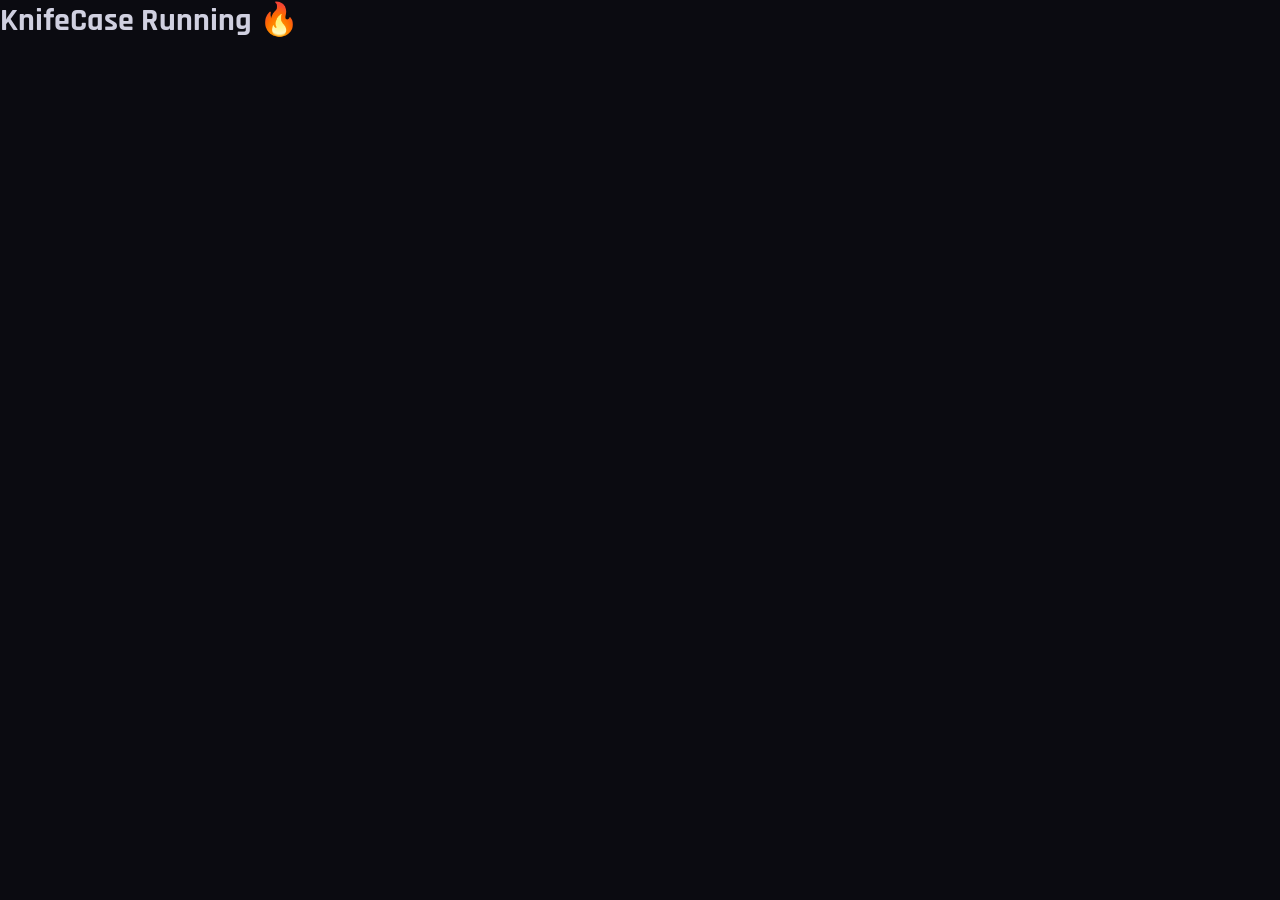
==== index.html @ 27538eef "Update website to include a running indicator and Firebase integration Modify index.html to add a ru" ====
<!DOCTYPE html>
<html lang="en">
<head>
  <meta charset="UTF-8" />
  <meta name="viewport" content="width=device-width, initial-scale=1.0" />
  <title>KnifeCase</title>
  <link rel="icon" type="image/svg+xml" href="favicon.svg" />
  <link rel="stylesheet" href="style.css" />
  <link href="https://fonts.googleapis.com/css2?family=Rajdhani:wght@500;600;700&family=Orbitron:wght@400;700;900&display=swap" rel="stylesheet" />
</head>
<body>

<h1>KnifeCase Running 🔥</h1>

<!-- YOUR SITE CONTENT (shortened for now just to test console) -->

<!-- WIN MODAL -->
<div id="win-modal" class="modal hidden">
  <div class="modal-backdrop" onclick="closeModal()"></div>
  <div class="modal-card">
    <div class="modal-glow" id="modal-glow"></div>
    <div class="modal-win-label">YOU WON!</div>
    <img id="win-img" src="" alt="" class="modal-knife" />
    <div id="win-name" class="modal-name"></div>
    <div id="win-badge" class="rarity-badge modal-badge"></div>
    <div id="win-coins" class="modal-coins"></div>
    <div id="win-keys-left" class="modal-keys-left"></div>
    <button class="btn-claim" onclick="closeModal()">CLAIM ITEM</button>
  </div>
</div>

<!-- NORMAL SCRIPT -->
<script src="script.js"></script>

<!-- 🔥 FIREBASE + DEBUG -->
<script type="module">
  console.log("🔥 Firebase script running");

  import { initializeApp } from "https://www.gstatic.com/firebasejs/12.11.0/firebase-app.js";
  import { getFirestore, collection, addDoc } 
  from "https://www.gstatic.com/firebasejs/12.11.0/firebase-firestore.js";

  const firebaseConfig = {
    apiKey: "AIzaSyDEQf0TrDG7QtM96HfpcOrtFbFibFCaK3o",
    authDomain: "case-clash.firebaseapp.com",
    projectId: "case-clash",
    storageBucket: "case-clash.firebasestorage.app",
    messagingSenderId: "251214048625",
    appId: "1:251214048625:web:1f32ab6cbe8ab45f8adad0"
  };

  const app = initializeApp(firebaseConfig);
  const db = getFirestore(app);

  async function testWrite() {
    try {
      const docRef = await addDoc(collection(db, "battles"), {
        name: "Test Battle",
        created: Date.now()
      });
      console.log("🔥 Battle created:", docRef.id);
    } catch (e) {
      console.error("❌ Error:", e);
    }
  }

  testWrite();
</script>

</body>
</html>
---- style.css ----
:root {
  --bg: #0b0b11;
  --bg2: #13131e;
  --bg3: #1c1c2a;
  --border: rgba(255,255,255,0.07);
  --border2: rgba(255,255,255,0.13);
  --gold: #f0c040;
  --red: #e03535;
  --red2: #ff5050;
  --text: #d0d0e0;
  --dim: #606075;
  --c-common: #9a9aaa;
  --c-uncommon: #4cba50;
  --c-rare: #3a8fef;
  --c-epic: #a040d0;
  --c-legendary: #f0c040;
  --c-mythical: #00cce0;
  --c-celestial: #c084fc;
}
* { margin:0; padding:0; box-sizing:border-box; }
body { background:var(--bg); color:var(--text); font-family:'Rajdhani',sans-serif; min-height:100vh; overflow-x:hidden; }
.hidden { display:none !important; }

/* ══ AUTH ══ */
.auth-screen {
  min-height:100vh; display:flex; align-items:center; justify-content:center;
  background: radial-gradient(ellipse 80% 60% at 20% 60%, rgba(224,53,53,0.12) 0%, transparent 60%),
              radial-gradient(ellipse 60% 50% at 80% 30%, rgba(240,192,64,0.1) 0%, transparent 55%),
              var(--bg);
}
.auth-box {
  width:100%; max-width:420px; margin:24px;
  background:var(--bg2); border:1px solid var(--border2); border-radius:20px;
  padding:40px 36px; box-shadow:0 0 80px rgba(0,0,0,0.5);
}
.auth-logo { width:160px; max-width:70%; height:auto; display:block; margin:0 auto 28px; filter:drop-shadow(0 0 16px rgba(240,192,64,0.4)); }
.auth-tabs { display:flex; background:var(--bg); border-radius:10px; padding:4px; margin-bottom:28px; }
.atab {
  flex:1; padding:10px; border:none; background:transparent; color:var(--dim);
  font-family:'Orbitron',sans-serif; font-size:12px; font-weight:700; letter-spacing:1.5px;
  cursor:pointer; border-radius:8px; transition:all .2s;
}
.atab.active { background:linear-gradient(135deg,var(--red),#ff6030); color:#fff; box-shadow:0 2px 12px rgba(224,53,53,0.35); }
.aform { display:flex; flex-direction:column; gap:16px; }
.aform.hidden { display:none !important; }
.field { display:flex; flex-direction:column; gap:6px; }
.field label { font-size:11px; font-weight:700; color:var(--dim); letter-spacing:2px; }
.field input {
  padding:12px 14px; background:var(--bg); border:1px solid var(--border2); border-radius:10px;
  color:var(--text); font-family:'Rajdhani',sans-serif; font-size:16px; outline:none; transition:border-color .2s;
}
.field input:focus { border-color:var(--gold); }
.aerr { color:var(--red2); font-size:13px; font-weight:600; min-height:16px; text-align:center; }
.btn-auth {
  padding:14px; background:linear-gradient(135deg,var(--red),#ff6030); color:#fff; border:none;
  border-radius:10px; font-family:'Orbitron',sans-serif; font-size:13px; font-weight:700;
  letter-spacing:2px; cursor:pointer; transition:all .2s; box-shadow:0 3px 16px rgba(224,53,53,0.3);
}
.btn-auth:hover { transform:translateY(-2px); box-shadow:0 5px 24px rgba(224,53,53,0.5); }
.anote { text-align:center; color:var(--gold); font-size:13px; font-weight:600; }

/* ══ NAVBAR ══ */
.navbar {
  position:sticky; top:0; z-index:200; display:flex; align-items:center;
  justify-content:space-between; padding:0 24px; height:60px;
  background:rgba(11,11,17,0.97); backdrop-filter:blur(12px);
  border-bottom:1px solid var(--border2);
}
.nav-logo { height:40px; filter:drop-shadow(0 0 8px rgba(240,192,64,0.25)); }
.nav-tabs { display:flex; gap:4px; }
.ntab {
  padding:8px 18px; border:none; background:transparent; color:var(--dim);
  font-family:'Orbitron',sans-serif; font-size:11px; font-weight:700; letter-spacing:1.5px;
  cursor:pointer; border-radius:8px; transition:all .2s; border:1px solid transparent;
}
.ntab.active { background:var(--bg3); color:var(--text); border-color:var(--border2); }
.ntab:hover:not(.active) { color:var(--text); }
.nav-right { display:flex; align-items:center; gap:14px; }
.keys-badge {
  display:flex; align-items:center; gap:6px; background:var(--bg3);
  border:1px solid rgba(240,192,64,0.25); border-radius:10px; padding:6px 14px;
}
.kb-icon { font-size:16px; }
#keys-count { font-family:'Orbitron',sans-serif; font-size:18px; font-weight:900; color:var(--gold); min-width:24px; }
.kb-label { font-size:10px; font-weight:700; color:var(--dim); letter-spacing:2px; }
.user-badge { display:flex; align-items:center; gap:6px; color:var(--dim); font-size:14px; font-weight:600; }
.btn-logout {
  padding:6px 14px; background:transparent; border:1px solid var(--border2);
  color:var(--dim); border-radius:8px; font-family:'Rajdhani',sans-serif;
  font-size:13px; font-weight:700; cursor:pointer; letter-spacing:1px; transition:all .2s;
}
.btn-logout:hover { border-color:var(--red); color:var(--red); }

/* ══ TAB CONTENT ══ */
.gtab { max-width:1100px; margin:0 auto; padding:32px 24px 80px; }

/* ── CASE HERO ── */
.case-hero { display:flex; align-items:center; gap:40px; padding:24px 0 28px; }
.case-hero-img-wrap { position:relative; flex-shrink:0; }
.case-hero-img { width:150px; height:150px; object-fit:contain; filter:drop-shadow(0 0 24px rgba(240,192,64,0.35)); animation:heroFloat 4s ease-in-out infinite; }
@keyframes heroFloat { 0%,100%{transform:translateY(0)} 50%{transform:translateY(-10px)} }
.case-hero-glow { position:absolute; inset:-20px; border-radius:50%; background:radial-gradient(ellipse, rgba(240,192,64,0.18), transparent 70%); pointer-events:none; }
.case-hero-title {
  font-family:'Orbitron',sans-serif; font-size:clamp(28px,5vw,52px); font-weight:900;
  background:linear-gradient(135deg,#fff 0%,var(--gold) 60%,var(--red) 100%);
  -webkit-background-clip:text; -webkit-text-fill-color:transparent; background-clip:text;
  letter-spacing:4px; line-height:1;
}
.case-hero-sub { color:var(--dim); font-size:16px; font-weight:600; margin:8px 0 12px; letter-spacing:1px; }
.case-hero-cost { display:inline-flex; align-items:center; gap:8px; color:var(--gold); font-family:'Orbitron',sans-serif; font-size:14px; font-weight:700; }

/* ── REEL ── */
.reel-section { margin-bottom:36px; }
.reel-frame {
  position:relative; height:178px; background:#07070e;
  border:1px solid var(--border2); border-radius:14px; overflow:hidden;
}
.reel-center-line {
  position:absolute; left:50%; top:0; bottom:0; width:2px;
  background:linear-gradient(to bottom, transparent, var(--red) 25%, var(--red) 75%, transparent);
  transform:translateX(-50%); z-index:10; pointer-events:none;
}
.reel-center-arrow-top, .reel-center-arrow-bot {
  position:absolute; left:50%; transform:translateX(-50%);
  color:var(--red); font-size:13px; z-index:11; pointer-events:none; line-height:1;
}
.reel-center-arrow-top { top:4px; }
.reel-center-arrow-bot { bottom:4px; }
.reel-viewport { height:100%; display:flex; align-items:center; overflow:hidden; }
.reel-strip { display:flex; align-items:center; gap:10px; will-change:transform; flex-shrink:0; }
.reel-fade-l, .reel-fade-r {
  position:absolute; top:0; bottom:0; width:130px; z-index:9; pointer-events:none;
}
.reel-fade-l { left:0; background:linear-gradient(to right, #07070e 0%, transparent 100%); }
.reel-fade-r { right:0; background:linear-gradient(to left, #07070e 0%, transparent 100%); }

/* Reel item cards */
.ri {
  flex-shrink:0; width:110px; height:150px; background:var(--bg3);
  border-radius:10px; border:2px solid var(--border); display:flex;
  flex-direction:column; align-items:center; justify-content:center;
  gap:5px; position:relative; overflow:hidden;
}
.ri::before { content:''; position:absolute; top:0; left:0; right:0; height:3px; }
.ri.ri-common::before   { background:var(--c-common); }
.ri.ri-uncommon::before { background:var(--c-uncommon); }
.ri.ri-rare::before     { background:var(--c-rare); }
.ri.ri-epic::before     { background:var(--c-epic); }
.ri.ri-legendary::before{ background:var(--c-legendary); }
.ri.ri-mythical::before { background:var(--c-mythical); }
.ri.ri-celestial::before{ background:linear-gradient(90deg,#ff6b9d,#a78bfa,#60efff); }
.ri img { width:68px; height:68px; object-fit:contain; }
.ri .ri-name { font-size:9.5px; font-weight:700; color:var(--text); text-align:center; line-height:1.2; padding:0 4px; }
.ri .ri-val { font-size:10px; font-weight:700; color:var(--gold); font-family:'Orbitron',sans-serif; }
.ri.winner { border-color:var(--gold) !important; box-shadow:0 0 24px rgba(240,192,64,0.55); background:rgba(240,192,64,0.08); }

/* Reel controls */
.reel-controls { margin-top:18px; display:flex; justify-content:center; }
.btn-spin {
  padding:16px 56px; background:linear-gradient(135deg,var(--red),#ff6030); color:#fff; border:none; border-radius:12px;
  font-family:'Orbitron',sans-serif; font-size:16px; font-weight:900; letter-spacing:3px; cursor:pointer; transition:all .25s;
  box-shadow:0 4px 24px rgba(224,53,53,0.4); display:flex; align-items:center; gap:10px;
}
.btn-spin:hover:not(:disabled) { transform:translateY(-3px); box-shadow:0 8px 32px rgba(224,53,53,0.6); }
.btn-spin:disabled { opacity:.5; cursor:not-allowed; }
.spin-icon { font-size:18px; }

/* ── POSSIBLE DROPS ── */
.section-label {
  font-family:'Orbitron',sans-serif; font-size:12px; font-weight:700;
  letter-spacing:3px; color:var(--dim); margin-bottom:18px; padding-bottom:10px;
  border-bottom:1px solid var(--border);
}
.possible-grid { display:grid; grid-template-columns:repeat(auto-fill,minmax(130px,1fr)); gap:12px; }

/* Item cards */
.icard {
  display:flex; flex-direction:column; align-items:center; gap:8px;
  padding:16px 10px 12px; background:var(--bg2); border-radius:12px;
  border:1px solid var(--border); position:relative; overflow:hidden;
  transition:all .2s;
}
.icard::before { content:''; position:absolute; top:0; left:0; right:0; height:3px; }
.icard.rarity-common::before   { background:var(--c-common); }
.icard.rarity-uncommon::before { background:var(--c-uncommon); }
.icard.rarity-rare::before     { background:var(--c-rare); }
.icard.rarity-epic::before     { background:var(--c-epic); }
.icard.rarity-legendary::before{ background:var(--c-legendary); }
.icard.rarity-mythical::before { background:var(--c-mythical); }
.icard.rarity-celestial::before{ background:linear-gradient(90deg,#ff6b9d,#a78bfa,#60efff); }
.icard img { width:76px; height:76px; object-fit:contain; }
.icard .iname { font-size:12px; font-weight:700; color:var(--text); text-align:center; }
.icard .ival { font-size:12px; font-weight:700; color:var(--gold); font-family:'Orbitron',sans-serif; }

/* Rarity badges */
.rarity-badge {
  font-family:'Orbitron',sans-serif; font-size:10px; font-weight:700;
  letter-spacing:1px; padding:3px 10px; border-radius:20px; text-transform:uppercase;
}
.rarity-badge.common    { background:rgba(154,154,170,0.15); color:var(--c-common); border:1px solid rgba(154,154,170,0.3); }
.rarity-badge.uncommon  { background:rgba(76,186,80,0.15); color:var(--c-uncommon); border:1px solid rgba(76,186,80,0.3); }
.rarity-badge.rare      { background:rgba(58,143,239,0.15); color:var(--c-rare); border:1px solid rgba(58,143,239,0.3); }
.rarity-badge.epic      { background:rgba(160,64,208,0.15); color:var(--c-epic); border:1px solid rgba(160,64,208,0.3); }
.rarity-badge.legendary { background:rgba(240,192,64,0.15); color:var(--c-legendary); border:1px solid rgba(240,192,64,0.3); }
.rarity-badge.mythical  { background:rgba(0,204,224,0.15); color:var(--c-mythical); border:1px solid rgba(0,204,224,0.3); }
.rarity-badge.celestial { background:rgba(192,132,252,0.15); color:var(--c-celestial); border:1px solid rgba(192,132,252,0.35); }

/* ══ INVENTORY ══ */
.inv-topbar { display:flex; align-items:center; gap:14px; margin-bottom:22px; }
.inv-count-badge {
  background:var(--bg3); border:1px solid var(--border2); border-radius:20px;
  padding:3px 12px; font-size:12px; font-weight:700; color:var(--dim); letter-spacing:1px;
}
.inv-grid { display:grid; grid-template-columns:repeat(auto-fill,minmax(130px,1fr)); gap:12px; padding-bottom:100px; }
.empty-msg { grid-column:1/-1; text-align:center; color:var(--dim); font-size:16px; font-weight:600; padding:60px 0; }

.inv-item { cursor:pointer; }
.inv-item .sel-overlay {
  position:absolute; inset:0; background:rgba(240,192,64,0.14);
  border-radius:inherit; display:none; align-items:center; justify-content:center; z-index:2;
}
.inv-item.selected { border-color:var(--gold) !important; box-shadow:0 0 14px rgba(240,192,64,0.3); }
.inv-item.selected .sel-overlay { display:flex; }
.sel-check { font-size:28px; }

/* Withdraw bar */
.withdraw-bar {
  position:fixed; bottom:0; left:0; right:0; z-index:100;
  background:var(--bg2); border-top:1px solid var(--border2);
  display:flex; align-items:center; justify-content:space-between; padding:14px 32px;
}
.wb-left { display:flex; align-items:center; gap:12px; }
.wb-count { font-family:'Orbitron',sans-serif; font-size:14px; font-weight:700; color:var(--text); }
.wb-sep { color:var(--dim); }
.wb-val { font-family:'Orbitron',sans-serif; font-size:18px; font-weight:900; color:var(--gold); }
.btn-withdraw {
  padding:12px 32px; background:linear-gradient(135deg,#2a6fef,#6020e0); color:#fff; border:none; border-radius:10px;
  font-family:'Orbitron',sans-serif; font-size:13px; font-weight:700; letter-spacing:1.5px; cursor:pointer; transition:all .2s;
  box-shadow:0 3px 16px rgba(42,111,239,0.35);
}
.btn-withdraw:hover { transform:translateY(-2px); box-shadow:0 6px 24px rgba(42,111,239,0.5); }

/* ══ ADMIN ══ */
.admin-sub { color:var(--dim); font-size:15px; font-weight:600; margin-bottom:24px; }
.users-list { display:flex; flex-direction:column; gap:10px; }
.loading-msg { color:var(--dim); font-size:15px; font-weight:600; padding:40px 0; text-align:center; }
.user-row {
  display:flex; align-items:center; gap:16px; padding:14px 20px;
  background:var(--bg2); border:1px solid var(--border); border-radius:12px; flex-wrap:wrap;
}
.ur-name { font-family:'Orbitron',sans-serif; font-size:14px; font-weight:700; color:var(--text); flex:1; min-width:120px; }
.ur-keys { font-size:14px; color:var(--gold); font-weight:700; min-width:90px; }
.ur-give { display:flex; align-items:center; gap:8px; }
.ur-give input {
  width:70px; padding:8px 10px; background:var(--bg); border:1px solid var(--border2);
  border-radius:8px; color:var(--text); font-family:'Orbitron',sans-serif;
  font-size:13px; outline:none; text-align:center;
}
.ur-give input:focus { border-color:var(--gold); }
.btn-give {
  padding:8px 16px; background:linear-gradient(135deg,#20a040,#10c060); color:#fff; border:none; border-radius:8px;
  font-family:'Orbitron',sans-serif; font-size:11px; font-weight:700; letter-spacing:1px; cursor:pointer; transition:all .2s;
  box-shadow:0 2px 8px rgba(32,160,64,0.3); white-space:nowrap;
}
.btn-give:hover { transform:translateY(-1px); box-shadow:0 4px 14px rgba(32,160,64,0.5); }
.ur-feedback { font-size:13px; font-weight:700; }
.ur-feedback.ok  { color:#20d060; }
.ur-feedback.err { color:var(--red2); }

/* ══ WIN MODAL ══ */
.modal { position:fixed; inset:0; z-index:1000; display:flex; align-items:center; justify-content:center; }
.modal-backdrop { position:absolute; inset:0; background:rgba(0,0,0,0.85); backdrop-filter:blur(8px); }
.modal-card {
  position:relative; z-index:1; background:var(--bg2); border:1px solid rgba(240,192,64,0.25); border-radius:24px;
  padding:48px 40px; text-align:center; max-width:360px; width:90%;
  display:flex; flex-direction:column; align-items:center; gap:12px;
  animation:modalPop .4s cubic-bezier(.34,1.56,.64,1);
}
@keyframes modalPop { from{opacity:0;transform:scale(.7) translateY(30px)} to{opacity:1;transform:scale(1) translateY(0)} }
.modal-glow { position:absolute; inset:0; border-radius:24px; pointer-events:none; animation:glowPulse 2s ease-in-out infinite alternate; }
.modal-glow.common    { background:radial-gradient(ellipse at 50% 30%, rgba(154,154,170,0.15), transparent 70%); }
.modal-glow.uncommon  { background:radial-gradient(ellipse at 50% 30%, rgba(76,186,80,0.2), transparent 70%); }
.modal-glow.rare      { background:radial-gradient(ellipse at 50% 30%, rgba(58,143,239,0.2), transparent 70%); }
.modal-glow.epic      { background:radial-gradient(ellipse at 50% 30%, rgba(160,64,208,0.25), transparent 70%); }
.modal-glow.legendary { background:radial-gradient(ellipse at 50% 30%, rgba(240,192,64,0.3), transparent 70%); }
.modal-glow.mythical  { background:radial-gradient(ellipse at 50% 30%, rgba(0,204,224,0.3), transparent 70%); }
.modal-glow.celestial { background:radial-gradient(ellipse at 50% 30%, rgba(192,132,252,0.35), transparent 70%); }
@keyframes glowPulse { from{opacity:.5} to{opacity:1} }
.modal-win-label {
  font-family:'Orbitron',sans-serif; font-size:26px; font-weight:900; letter-spacing:4px;
  background:linear-gradient(135deg,#fff,var(--gold)); -webkit-background-clip:text; -webkit-text-fill-color:transparent; background-clip:text;
}
.modal-knife { width:140px; height:140px; object-fit:contain; filter:drop-shadow(0 0 20px rgba(240,192,64,0.5)); animation:knifeFloat 3s ease-in-out infinite; }
@keyframes knifeFloat { 0%,100%{transform:translateY(0)} 50%{transform:translateY(-8px)} }
.modal-name { font-family:'Orbitron',sans-serif; font-size:18px; font-weight:700; color:var(--text); }
.modal-badge { font-size:12px; padding:5px 14px; }
.modal-coins { font-family:'Orbitron',sans-serif; font-size:26px; font-weight:900; color:var(--gold); }
.modal-keys-left { font-size:14px; color:var(--dim); font-weight:600; }
.btn-claim {
  padding:14px 36px; background:linear-gradient(135deg,var(--red),#ff6030); color:#fff; border:none;
  border-radius:10px; font-family:'Orbitron',sans-serif; font-size:14px; font-weight:700;
  letter-spacing:2px; cursor:pointer; transition:all .2s; box-shadow:0 3px 16px rgba(224,53,53,0.3);
}
.btn-claim:hover { transform:translateY(-2px); box-shadow:0 6px 24px rgba(224,53,53,0.5); }

/* Scrollbar */
::-webkit-scrollbar { width:5px; }
::-webkit-scrollbar-track { background:var(--bg); }
::-webkit-scrollbar-thumb { background:var(--border2); border-radius:3px; }

/* Responsive */
@media(max-width:640px) {
  .navbar { padding:0 12px; height:56px; }
  .nav-tabs { gap:2px; }
  .ntab { padding:6px 10px; font-size:9px; }
  .case-hero { flex-direction:column; align-items:flex-start; gap:16px; }
  .case-hero-img { width:110px; height:110px; }
  .gtab { padding:20px 14px 80px; }
  .withdraw-bar { padding:10px 16px; }
  .btn-withdraw { font-size:11px; padding:10px 18px; }
  .kb-label { display:none; }
}
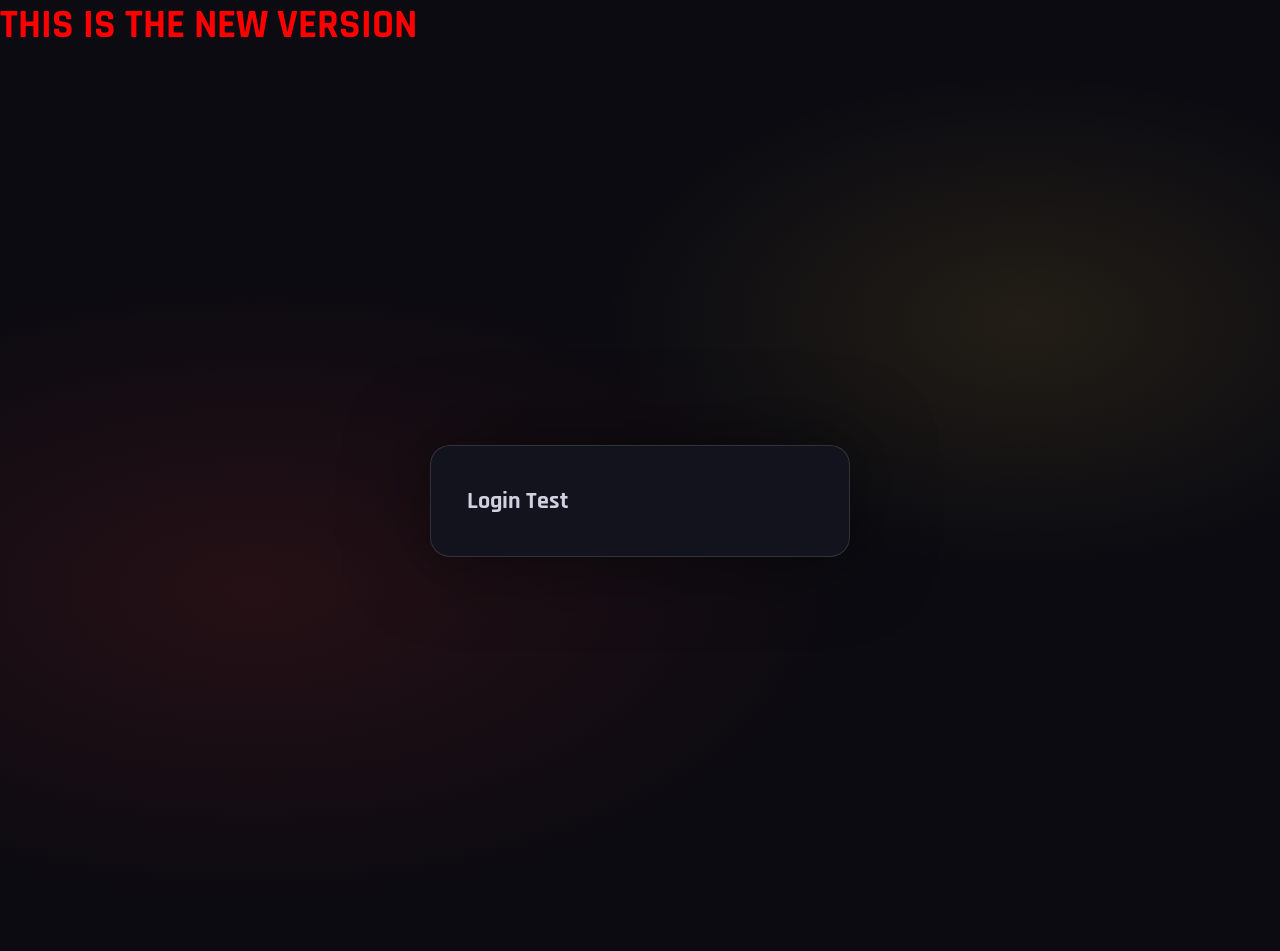
==== commit 01b7d1e9: "Add Firebase integration and test message to the application Integrates Firebase using CDN into `art" ====
--- a/index.html
+++ b/index.html
@@ -10,62 +10,35 @@
 </head>
 <body>
 
-<h1>KnifeCase Running 🔥</h1>
+<!-- 🔥 VERY OBVIOUS TEST -->
+<h1 style="color:red; font-size:40px;">THIS IS THE NEW VERSION</h1>
 
-<!-- YOUR SITE CONTENT (shortened for now just to test console) -->
-
-<!-- WIN MODAL -->
-<div id="win-modal" class="modal hidden">
-  <div class="modal-backdrop" onclick="closeModal()"></div>
-  <div class="modal-card">
-    <div class="modal-glow" id="modal-glow"></div>
-    <div class="modal-win-label">YOU WON!</div>
-    <img id="win-img" src="" alt="" class="modal-knife" />
-    <div id="win-name" class="modal-name"></div>
-    <div id="win-badge" class="rarity-badge modal-badge"></div>
-    <div id="win-coins" class="modal-coins"></div>
-    <div id="win-keys-left" class="modal-keys-left"></div>
-    <button class="btn-claim" onclick="closeModal()">CLAIM ITEM</button>
+<!-- ═══════════════ AUTH SCREEN ═══════════════ -->
+<div id="auth-screen" class="auth-screen">
+  <div class="auth-box">
+    <h2>Login Test</h2>
   </div>
 </div>
 
-<!-- NORMAL SCRIPT -->
+<!-- ═══════════════ GAME SCREEN ═══════════════ -->
+<div id="game-screen" class="hidden">
+  <h2>Game Loaded</h2>
+</div>
+
+<!-- ═══════════════ WIN MODAL ═══════════════ -->
+<div id="win-modal" class="modal hidden">
+  <div class="modal-card">
+    <div class="modal-win-label">YOU WON!</div>
+  </div>
+</div>
+
+<!-- 🔥 DEBUG LOG FIRST (before script.js) -->
+<script>
+  console.log("✅ MY CODE IS RUNNING");
+</script>
+
+<!-- YOUR NORMAL SCRIPT -->
 <script src="script.js"></script>
-
-<!-- 🔥 FIREBASE + DEBUG -->
-<script type="module">
-  console.log("🔥 Firebase script running");
-
-  import { initializeApp } from "https://www.gstatic.com/firebasejs/12.11.0/firebase-app.js";
-  import { getFirestore, collection, addDoc } 
-  from "https://www.gstatic.com/firebasejs/12.11.0/firebase-firestore.js";
-
-  const firebaseConfig = {
-    apiKey: "AIzaSyDEQf0TrDG7QtM96HfpcOrtFbFibFCaK3o",
-    authDomain: "case-clash.firebaseapp.com",
-    projectId: "case-clash",
-    storageBucket: "case-clash.firebasestorage.app",
-    messagingSenderId: "251214048625",
-    appId: "1:251214048625:web:1f32ab6cbe8ab45f8adad0"
-  };
-
-  const app = initializeApp(firebaseConfig);
-  const db = getFirestore(app);
-
-  async function testWrite() {
-    try {
-      const docRef = await addDoc(collection(db, "battles"), {
-        name: "Test Battle",
-        created: Date.now()
-      });
-      console.log("🔥 Battle created:", docRef.id);
-    } catch (e) {
-      console.error("❌ Error:", e);
-    }
-  }
-
-  testWrite();
-</script>
 
 </body>
 </html>
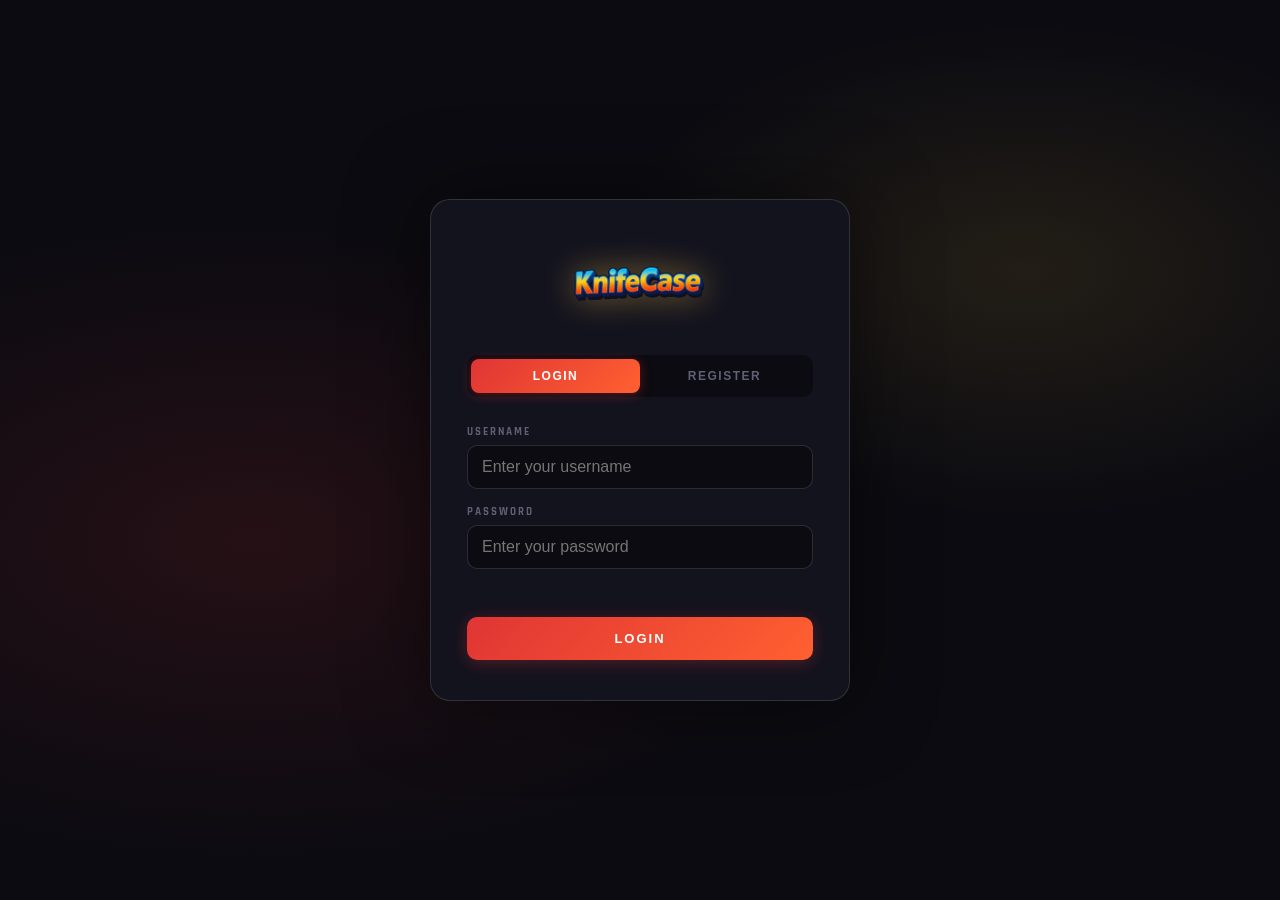
==== commit 539a271f: "Convert game to single-player and prepare for hosting online Refactors the game to a single-player e" ====
--- a/index.html
+++ b/index.html
@@ -10,35 +10,137 @@
 </head>
 <body>
 
-<!-- 🔥 VERY OBVIOUS TEST -->
-<h1 style="color:red; font-size:40px;">THIS IS THE NEW VERSION</h1>
-
 <!-- ═══════════════ AUTH SCREEN ═══════════════ -->
 <div id="auth-screen" class="auth-screen">
+  <div class="auth-particles"></div>
   <div class="auth-box">
-    <h2>Login Test</h2>
+    <img src="logo.png" alt="KnifeCase" class="auth-logo" />
+    <div class="auth-tabs">
+      <button id="atab-login" class="atab active" onclick="showAuthTab('login')">LOGIN</button>
+      <button id="atab-register" class="atab" onclick="showAuthTab('register')">REGISTER</button>
+    </div>
+
+    <form id="login-form" class="aform" onsubmit="handleLogin(event)">
+      <div class="field">
+        <label>USERNAME</label>
+        <input type="text" id="login-user" placeholder="Enter your username" autocomplete="username" required />
+      </div>
+      <div class="field">
+        <label>PASSWORD</label>
+        <input type="password" id="login-pass" placeholder="Enter your password" autocomplete="current-password" required />
+      </div>
+      <div class="aerr" id="login-err"></div>
+      <button type="submit" class="btn-auth">LOGIN</button>
+    </form>
+
+    <form id="register-form" class="aform hidden" onsubmit="handleRegister(event)">
+      <div class="field">
+        <label>USERNAME</label>
+        <input type="text" id="reg-user" placeholder="Choose a username (3+ chars)" autocomplete="username" required />
+      </div>
+      <div class="field">
+        <label>PASSWORD</label>
+        <input type="password" id="reg-pass" placeholder="Choose a password (6+ chars)" autocomplete="new-password" required />
+      </div>
+      <div class="aerr" id="reg-err"></div>
+      <button type="submit" class="btn-auth">CREATE ACCOUNT</button>
+      <p class="anote">Start with 100 free keys!</p>
+    </form>
   </div>
 </div>
 
 <!-- ═══════════════ GAME SCREEN ═══════════════ -->
 <div id="game-screen" class="hidden">
-  <h2>Game Loaded</h2>
+
+  <!-- NAVBAR -->
+  <nav class="navbar">
+    <img src="logo.png" alt="KnifeCase" class="nav-logo" />
+    <div class="nav-tabs">
+      <button class="ntab active" id="ntab-case" onclick="switchTab('case')">🗡️ CASE</button>
+      <button class="ntab" id="ntab-inventory" onclick="switchTab('inventory')">🎒 INVENTORY</button>
+    </div>
+    <div class="nav-right">
+      <div class="keys-badge">
+        <span class="kb-icon">🗝️</span>
+        <span id="keys-count">0</span>
+        <span class="kb-label">KEYS</span>
+      </div>
+      <div class="user-badge">
+        <span>👤</span>
+        <span id="username-display"></span>
+      </div>
+      <button class="btn-logout" onclick="logout()">OUT</button>
+    </div>
+  </nav>
+
+  <!-- ─── CASE TAB ─── -->
+  <div id="tab-case" class="gtab">
+    <div class="case-hero">
+      <div class="case-hero-img-wrap">
+        <img src="case-killer.png" alt="Killer Case" class="case-hero-img" id="case-hero-img" />
+        <div class="case-hero-glow"></div>
+      </div>
+      <div class="case-hero-info">
+        <h1 class="case-hero-title">KILLER CASE</h1>
+        <p class="case-hero-sub">One spin. One blade. Claim your fate.</p>
+        <div class="case-hero-cost"><span>🗝️</span> 10 keys per open</div>
+      </div>
+    </div>
+
+    <!-- SPINNING REEL -->
+    <div class="reel-section">
+      <div class="reel-frame">
+        <div class="reel-center-line"></div>
+        <div class="reel-center-arrow-top">▼</div>
+        <div class="reel-center-arrow-bot">▲</div>
+        <div class="reel-viewport" id="reel-viewport">
+          <div class="reel-strip" id="reel-strip"></div>
+        </div>
+        <div class="reel-fade-l"></div>
+        <div class="reel-fade-r"></div>
+      </div>
+      <div class="reel-controls">
+        <button class="btn-spin" id="open-btn" onclick="openCase()">
+          <span class="spin-icon">⚡</span> OPEN CASE
+        </button>
+      </div>
+    </div>
+
+    <!-- POSSIBLE DROPS -->
+    <div class="possible-section">
+      <h3 class="section-label">POSSIBLE DROPS — ALL EQUAL CHANCE (1 in 7)</h3>
+      <div class="possible-grid" id="possible-grid"></div>
+    </div>
+  </div>
+
+  <!-- ─── INVENTORY TAB ─── -->
+  <div id="tab-inventory" class="gtab hidden">
+    <div class="inv-topbar">
+      <h2 class="section-label">YOUR INVENTORY</h2>
+      <span id="inv-total-count" class="inv-count-badge">0 items</span>
+    </div>
+    <div id="inventory-grid" class="inv-grid">
+      <div class="empty-msg">No items yet. Open a case to get started!</div>
+    </div>
+  </div>
+
 </div>
 
 <!-- ═══════════════ WIN MODAL ═══════════════ -->
 <div id="win-modal" class="modal hidden">
+  <div class="modal-backdrop" onclick="closeModal()"></div>
   <div class="modal-card">
+    <div class="modal-glow" id="modal-glow"></div>
     <div class="modal-win-label">YOU WON!</div>
+    <img id="win-img" src="" alt="" class="modal-knife" />
+    <div id="win-name" class="modal-name"></div>
+    <div id="win-badge" class="rarity-badge modal-badge"></div>
+    <div id="win-coins" class="modal-coins"></div>
+    <div id="win-keys-left" class="modal-keys-left"></div>
+    <button class="btn-claim" onclick="closeModal()">CLAIM ITEM</button>
   </div>
 </div>
 
-<!-- 🔥 DEBUG LOG FIRST (before script.js) -->
-<script>
-  console.log("✅ MY CODE IS RUNNING");
-</script>
-
-<!-- YOUR NORMAL SCRIPT -->
-<script src="script.js"></script>
-
+<script type="module" src="script.js"></script>
 </body>
-</html>+</html>
